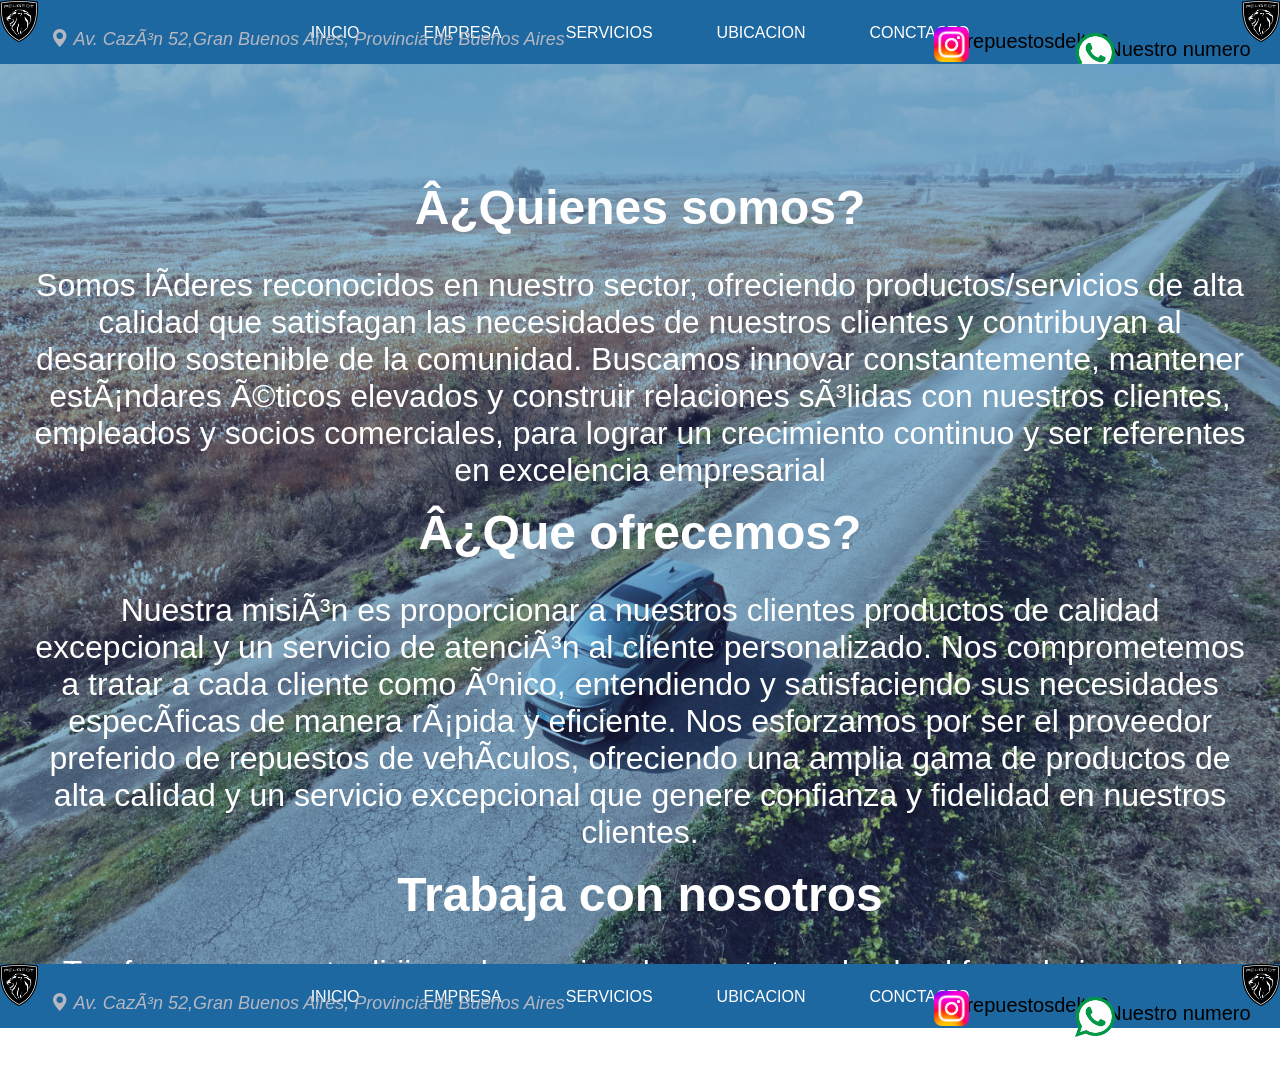
==== empresa.html @ d565d47a "antes del relative" ====
<link rel="stylesheet" href="servicios.css">
<link rel="stylesheet" href="https://cdn.jsdelivr.net/npm/bootstrap-icons@1.11.3/font/bootstrap-icons.min.css">

<html>

    <body>

        <header class="encabezado">
            <img class="logo" src="logo casa de repuesto.png" alt="logo de peugeot">
            <img class="logo2" src="logo casa de repuesto.png" alt="logo de peugeot">
            
            <nav class="navegadores">
                <a class="link"  href="index.html">INICIO</a>
                <a class="link"  href="empresa.html">EMPRESA</a>
                <a class="link"  href="servios.html">SERVICIOS</a>
                <a class="link"  target="_blank" href="https://www.google.com/maps/place/REPUESTOS+DELTA/@-34.4342332,-58.567251,15z/data=!4m6!3m5!1s0x95bca5776d4a55bf:0x32e2692f693c9735!8m2!3d-34.4342332!4d-58.567251!16s%2Fg%2F11b774ld4t?entry=ttu">UBICACION</a>
                <a class="link"  href="fomulario.html">CONCTACTO</a>
            </nav>
        
            <div>
                <i class="bi bi-geo-alt-fill logoUbicacion"> Av. Cazón 52,Gran Buenos Aires, Provincia de Buenos Aires</i>
            </div>
        
            <a class="Instagram" target="_blank" href="https://www.instagram.com/repuestosdelta2"><img src="Instagram.png" alt="logo de instagram" width="35px"  ></a>
            <p class="ig">repuestosdelta2</p>
            <a class="wpp" target="_blank" href="https://wa.link/dlo7z2"><img src="wpp.png" alt="logo de whats app" width="40px"></a>
            <p class="what">Nuestro numero</p>

        </header>
          <main>

              <SEction>
                <img class="foto" src="foto 3.jpg" alt="">
                <div class="textoEmpresa">
                    <h1 class="QueOfrecemos">¿Quienes somos?</h1>
                 <p class="textoMainEmpresa">Somos líderes reconocidos en nuestro sector, ofreciendo productos/servicios de alta calidad que satisfagan las necesidades de nuestros clientes y contribuyan al desarrollo sostenible de la comunidad. Buscamos innovar constantemente, 
                    mantener estándares éticos elevados y construir relaciones sólidas con nuestros clientes, empleados y socios comerciales, para lograr un crecimiento continuo y 
                    ser referentes en excelencia empresarial</p>
                    <h1 class="QueOfrecemos">¿Que ofrecemos?</h1>
    
                    <p class="textoMainEmpresa">Nuestra misión es proporcionar a nuestros clientes productos de calidad excepcional y un servicio de atención al cliente personalizado. 
                        Nos comprometemos a tratar a cada cliente como único, entendiendo y satisfaciendo sus necesidades específicas de manera rápida y eficiente. 
                        Nos esforzamos por ser el proveedor preferido de repuestos de vehículos, ofreciendo una amplia gama de productos de alta calidad y 
                        un servicio excepcional que genere confianza y fidelidad en nuestros clientes.</p>
    
                        <h1 class="QueOfrecemos">Trabaja con nosotros</h1>
                        <p class="textoMainEmpresa">Te ofrecemos que te dirijas a la seccion de conctato y 
                            desde el formulario puedas enviar tu propuesta como proveedor o Curriculum Vitae, en el cual te estaremos respondiendo a la brevedad
                        </p>
                </div>    
              </SEction>

            <div class="colorDeFondo">
                
            </div>
            
          </main>
         
          <footer class="pieDePagina">
      
            <img class="logo" src="logo casa de repuesto.png" alt="logo de peugeot">
            <img class="logo2" src="logo casa de repuesto.png" alt="logo de peugeot">
            
            <nav class="navegadores">
                <a class="link"  href="index.html">INICIO</a>
                <a class="link"  href="empresa.html">EMPRESA</a>
                <a class="link"  href="servios.html">SERVICIOS</a>
                <a class="link"  target="_blank" href="https://www.google.com/maps/place/REPUESTOS+DELTA/@-34.4342332,-58.567251,15z/data=!4m6!3m5!1s0x95bca5776d4a55bf:0x32e2692f693c9735!8m2!3d-34.4342332!4d-58.567251!16s%2Fg%2F11b774ld4t?entry=ttu">UBICACION</a>
                <a class="link"  href="fomulario.html">CONCTACTO</a>
            </nav>
      
            <div>
                <i class="bi bi-geo-alt-fill logoUbicacion"> Av. Cazón 52,Gran Buenos Aires, Provincia de Buenos Aires</i>
            </div>
      
            <a class="Instagram" target="_blank" href="https://www.instagram.com/repuestosdelta2"><img src="Instagram.png" alt="logo de instagram" width="35px"  ></a>
            <p class="ig">repuestosdelta2</p>
            <a class="wpp" target="_blank" href="https://wa.link/dlo7z2"><img src="wpp.png" alt="logo de whats app" width="40px"></a>
            <p class="what">Nuestro numero</p>
      
      
          </footer>
        <script src="https://cdn.jsdelivr.net/npm/bootstrap@5.3.3/dist/js/bootstrap.bundle.min.js" integrity="sha384-YvpcrYf0tY3lHB60NNkmXc5s9fDVZLESaAA55NDzOxhy9GkcIdslK1eN7N6jIeHz" crossorigin="anonymous"></script>   
    </body>    
</html>
---- servicios.css ----
*{
    margin: 0;
    padding: 0;
    font-family: Arial, Helvetica, sans-serif;
}

.encabezado{
    background-color: rgb(30, 104, 161);
    height: 4rem;
    position: relative;
}

.logo{
    width: 3%;
    position: absolute;
}

.logo2{
    width: 3%;
    position: absolute;
    margin-left: 97%;
}

.navegadores{
    display: flex;
    flex-direction: row;
    justify-content: center;
    gap: 4rem;
}

.link{
    color: white;
    text-decoration: none;
    margin-top: 1.5rem;
}

.logoUbicacion{
    position: absolute;
 margin-left: 4%;
 margin-top: -1%;
 font-size: 18px;
 color: rgb(181, 183, 193);
}

.logoUbicacions{
    position: absolute;
 margin-left: 4%;
 margin-top: -1.4%;
 font-size: 18px;
 color: rgb(181, 183, 193);
}
.Instagram{
    position: absolute;
    margin-left: 73%;
    margin-top: -1.2%;
}

.ig{
    margin-left: 75.5%;
    margin-top: -0.9%;
    font-size: 20px;
}

.Instagrams{
    position: absolute;
    margin-left: 73%;
    margin-top: -1.6%;
}

.igs{
    margin-left: 75.5%;
    margin-top: -1.4%;
    font-size: 20px;
    color: black;
}


.texto{
    position: absolute;
    text-align: end;
    padding: 0 250px;
    margin-top: 250px;
    color: white;
}

.textoEmpresa{
    text-align: center;
    margin: 2rem;
    font-size: large;
    font-size: 2rem;
    position: absolute;
    margin-top: -50rem;
    color: white;
}

.textoMainEmpresa{
    margin-top: 2rem;
    
}

.QueOfrecemos{
    margin-top: 1rem;
}

.colorDeFondo{
    position: absolute;
}
.foto{
    height: 900px;
    width: 100%;
    position: relative;
}

.formulario{
    display: flex;
    flex-direction: column;
    justify-content: center;
}


.wpp{
    position: absolute;
   margin-left: 84%;
    margin-top: -1.6%;
}

.what{
    margin-left: 86.5%;
    margin-top: -1.2%;
   font-size: 20px;
}

.wpps{
    position: absolute;
   margin-left: 84%;
    margin-top: -2.7%;
}

.whats{
    margin-left: 86.5%;
    margin-top: -2.5%;
   font-size: 20px;
   color: black;
}


.pieDePagina{
    background-color: rgb(30, 104, 161);
    height: 4rem;
    position: relative;
}

.servicioFoto{
    height: 300px;
    width: 30%;
    border-radius: 50px;
}

.ubicacionServicios{
    text-align: center;
    margin-top: 5%;
    padding: 0%;
}

.tituloServicios{
    text-align: center;
    margin-top: 4rem;
}
.color{
    background-color: blanchedalmond;
}

.parrafoServicio{
    margin-top: 5.2rem;
    text-align: center;
}

.contenedor{
    display: flex;
    justify-content: center;
    background-color: blanchedalmond;
    height: 855px;
}

.cuadrado1{
    width: 40%;
    height: 650px;
    background-color: white;
    border: 3px black solid;
    border-radius: 50px;
    margin-bottom: 20px;
    position: relative;
    top: 8rem;
}

.tamaño{
    width: 20%;
    height: 50px;
    margin-top: 2rem;
    margin-left: 38%;
}

.nombreForm{
    width: 60%;
    height: 30px;
    margin-left: 20%;
}

.consultaForm{
    width: 60%;
    height: 80px;
   margin-left: 20%;
}

.archivos{
    margin-left: 30%;
}

.indicaciones{
    font-size: 1.8rem;
    text-align: center;
    margin: 0.5rem;
}

.tituloForm{
    text-align: center;
    margin-top: 2rem;
    font-size: 3rem;
}
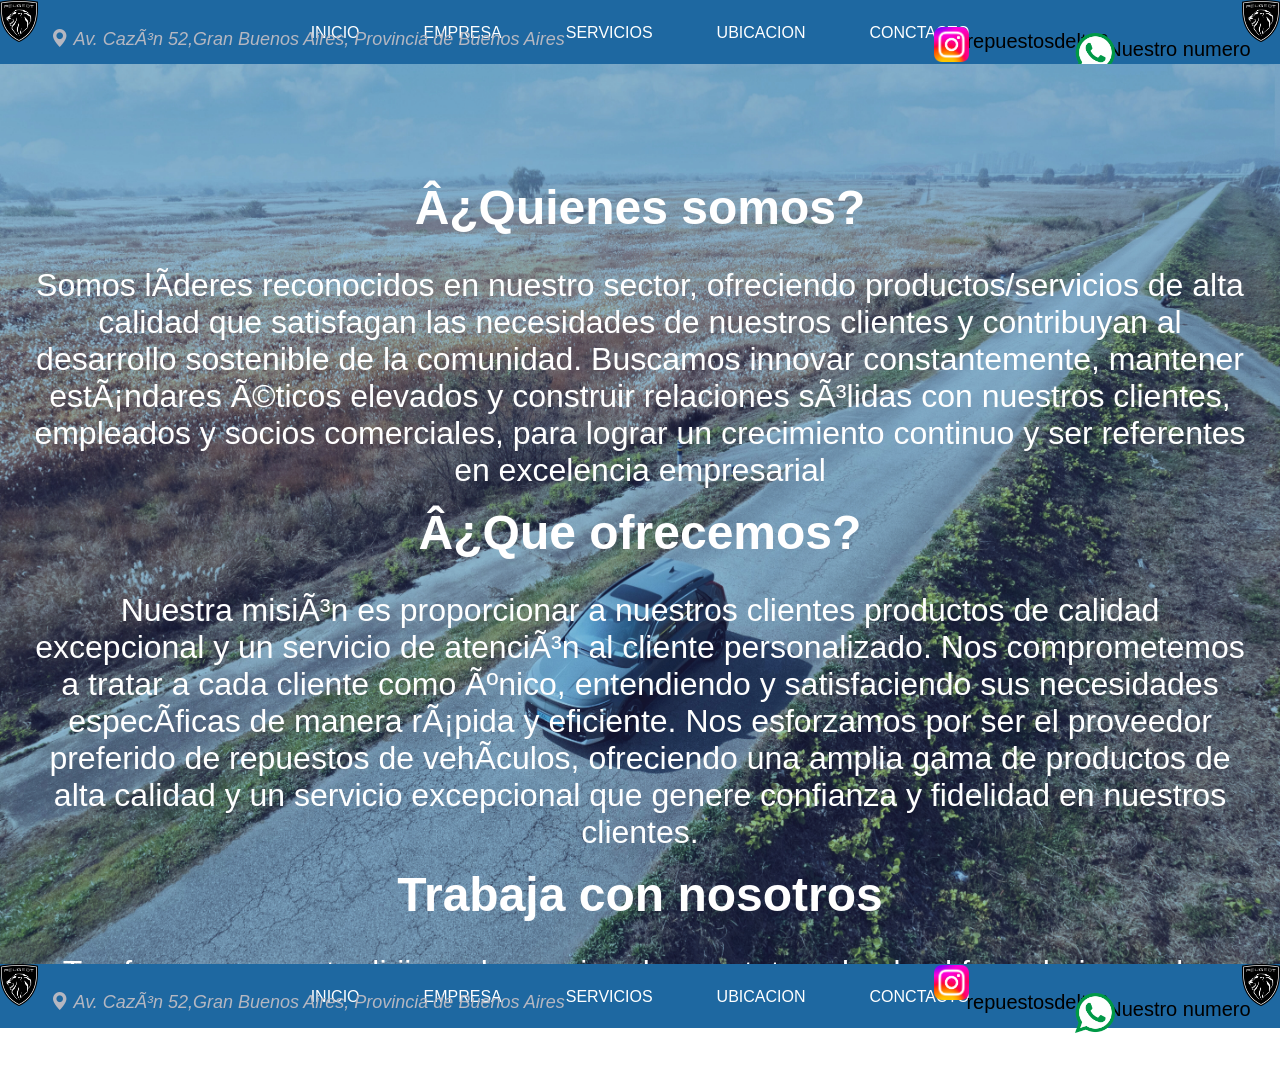
==== commit a92ff7f3: "diseño de pag terminado" ====
--- a/empresa.html
+++ b/empresa.html
@@ -70,16 +70,23 @@
             </nav>
       
             <div>
-                <i class="bi bi-geo-alt-fill logoUbicacion"> Av. Cazón 52,Gran Buenos Aires, Provincia de Buenos Aires</i>
+                <i class="bi bi-geo-alt-fill logoUbicacionFinal"> Av. Cazón 52,Gran Buenos Aires, Provincia de Buenos Aires</i>
             </div>
       
-            <a class="Instagram" target="_blank" href="https://www.instagram.com/repuestosdelta2"><img src="Instagram.png" alt="logo de instagram" width="35px"  ></a>
-            <p class="ig">repuestosdelta2</p>
-            <a class="wpp" target="_blank" href="https://wa.link/dlo7z2"><img src="wpp.png" alt="logo de whats app" width="40px"></a>
-            <p class="what">Nuestro numero</p>
+            <h1 class="tituloPie">Nuestras Redes</h1>
       
+            <div class="redesPie">
+      
+              <a class="Instagrams" target="_blank" href="https://www.instagram.com/repuestosdelta2"><img src="Instagram.png" alt="logo de instagram" width="35px"  ></a>
+              <p class="igs">repuestosdelta2</p>
+              <a class="wpp" target="_blank" href="https://wa.link/dlo7z2"><img src="wpp.png" alt="logo de whats app" width="40px"></a>
+              <p class="what">Nuestro numero</p>  
+      
+            </div>
+            
       
           </footer>
+
         <script src="https://cdn.jsdelivr.net/npm/bootstrap@5.3.3/dist/js/bootstrap.bundle.min.js" integrity="sha384-YvpcrYf0tY3lHB60NNkmXc5s9fDVZLESaAA55NDzOxhy9GkcIdslK1eN7N6jIeHz" crossorigin="anonymous"></script>   
     </body>    
 </html>
--- a/servicios.css
+++ b/servicios.css
@@ -42,10 +42,18 @@
  color: rgb(181, 183, 193);
 }
 
-.logoUbicacions{
+.logoUbicacionServ{
     position: absolute;
  margin-left: 4%;
- margin-top: -1.4%;
+ margin-top: -1.3%;
+ font-size: 18px;
+ color: rgb(181, 183, 193);
+}
+
+.logoUbicacionFinal{
+    position: absolute;
+ margin-left: 4%;
+ margin-top: -1.1%;
  font-size: 18px;
  color: rgb(181, 183, 193);
 }
@@ -64,16 +72,41 @@
 .Instagrams{
     position: absolute;
     margin-left: 73%;
-    margin-top: -1.6%;
+    margin-top: -2%;
 }
 
 .igs{
     margin-left: 75.5%;
-    margin-top: -1.4%;
+    margin-top: -1.2%;
     font-size: 20px;
     color: black;
 }
 
+.Instagramserv{
+    position: absolute;
+    margin-left: 73%;
+    margin-top: -1.5%;
+}
+
+.igserv{
+    margin-left: 75.5%;
+    margin-top: -1.5%;
+    font-size: 20px;
+    color: black;
+}
+
+.wppserv{
+    position: absolute;
+   margin-left: 84%;
+    margin-top: -2.7%;
+}
+
+.whatserv{
+    margin-left: 86.5%;
+    margin-top: -2.5%;
+   font-size: 20px;
+   color: black;
+}
 
 .texto{
     position: absolute;
@@ -133,7 +166,7 @@
 .wpps{
     position: absolute;
    margin-left: 84%;
-    margin-top: -2.7%;
+    margin-top: -3%;
 }
 
 .whats{
@@ -143,6 +176,9 @@
    color: black;
 }
 
+.tituloPie{
+    display: none;
+}
 
 .pieDePagina{
     background-color: rgb(30, 104, 161);
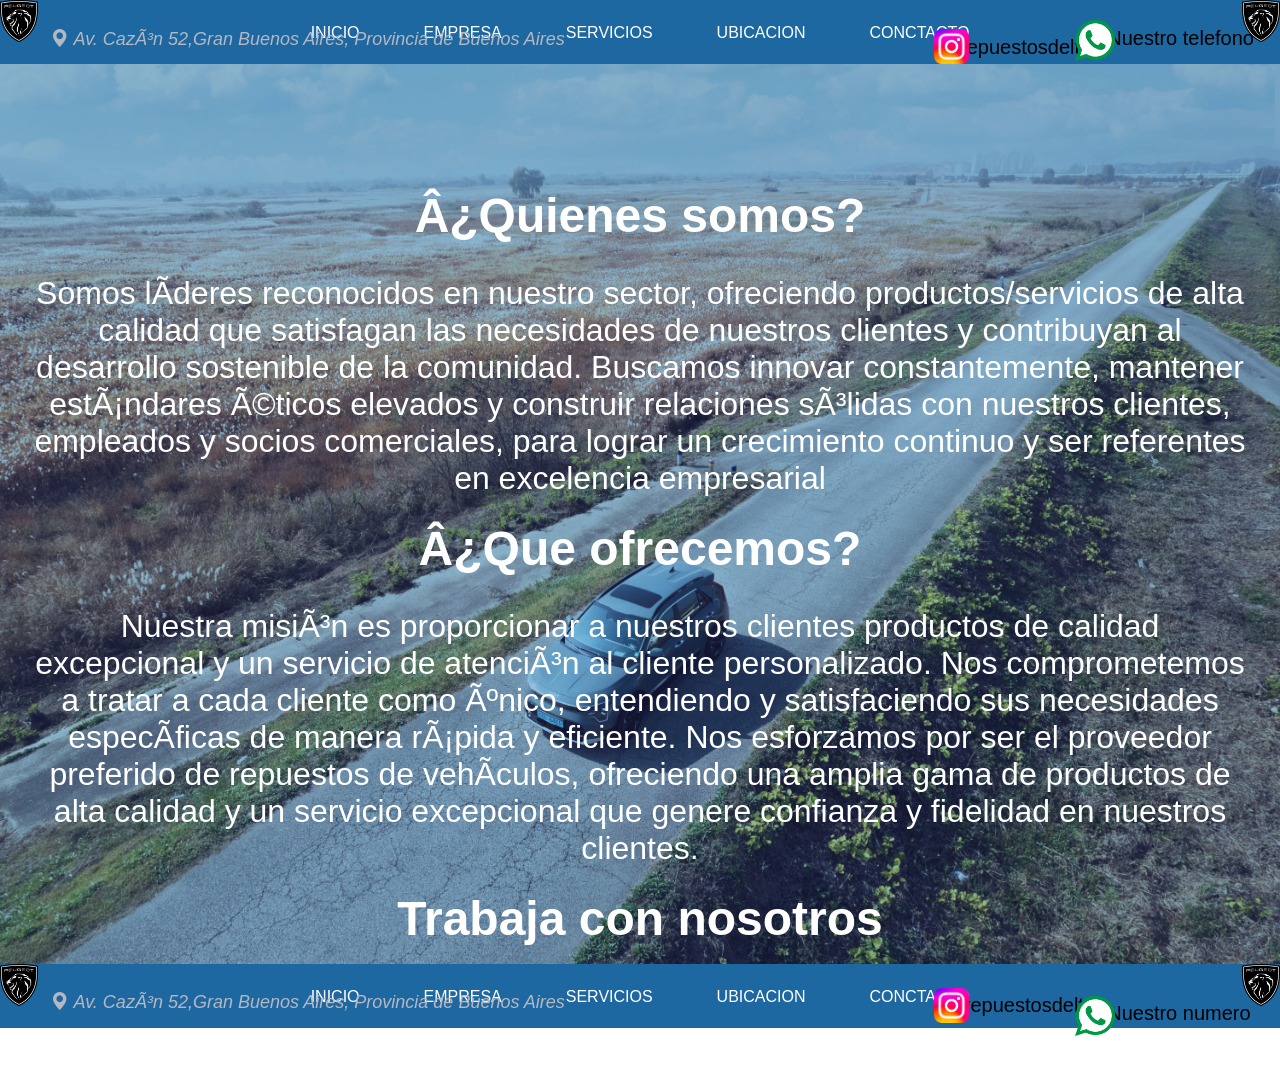
==== commit 3680bc4a: "terminacion de pag principal" ====
--- a/empresa.html
+++ b/empresa.html
@@ -1,15 +1,20 @@
 <link rel="stylesheet" href="servicios.css">
 <link rel="stylesheet" href="https://cdn.jsdelivr.net/npm/bootstrap-icons@1.11.3/font/bootstrap-icons.min.css">
-
+<link rel="stylesheet" href="enviar.js">
 <html>
 
     <body>
 
         <header class="encabezado">
+          <div class="logosEncabezadoEmpresa">
             <img class="logo" src="logo casa de repuesto.png" alt="logo de peugeot">
             <img class="logo2" src="logo casa de repuesto.png" alt="logo de peugeot">
-            
-            <nav class="navegadores">
+          </div>
+          <div class="logosEncabezadoEmpresa2">
+            <i class="bi bi-list hambu" id="lista"></i>
+          </div>
+           
+            <nav class="navegadores" id="nav">
                 <a class="link"  href="index.html">INICIO</a>
                 <a class="link"  href="empresa.html">EMPRESA</a>
                 <a class="link"  href="servios.html">SERVICIOS</a>
@@ -21,19 +26,23 @@
                 <i class="bi bi-geo-alt-fill logoUbicacion"> Av. Cazón 52,Gran Buenos Aires, Provincia de Buenos Aires</i>
             </div>
         
-            <a class="Instagram" target="_blank" href="https://www.instagram.com/repuestosdelta2"><img src="Instagram.png" alt="logo de instagram" width="35px"  ></a>
-            <p class="ig">repuestosdelta2</p>
-            <a class="wpp" target="_blank" href="https://wa.link/dlo7z2"><img src="wpp.png" alt="logo de whats app" width="40px"></a>
-            <p class="what">Nuestro numero</p>
-
+            <nav class="navegadoresEmpresa">
+              <a class="wppEmpresa" target="_blank" href="https://wa.link/dlo7z2"><img src="wpp.png" alt="logo de whats app" width="40px"></a>
+              <p class="whatEmpresa">Nuestro telefono</p>
+            </nav>
+            <nav class="navegadoresEmpresa">
+              <a class="InstagramEmpresa" target="_blank" href="https://www.instagram.com/repuestosdelta2"><img src="Instagram.png" alt="logo de instagram" width="35px"  ></a>
+              <p class="igEmpresa">repuestosdelta2</p>
+            </nav>
+            
         </header>
           <main>
 
               <SEction>
-                <img class="foto" src="foto 3.jpg" alt="">
+                <img class="fotoEmpresa" src="foto 3.jpg" alt="">
                 <div class="textoEmpresa">
                     <h1 class="QueOfrecemos">¿Quienes somos?</h1>
-                 <p class="textoMainEmpresa">Somos líderes reconocidos en nuestro sector, ofreciendo productos/servicios de alta calidad que satisfagan las necesidades de nuestros clientes y contribuyan al desarrollo sostenible de la comunidad. Buscamos innovar constantemente, 
+                  <p class="textoMainEmpresa">Somos líderes reconocidos en nuestro sector, ofreciendo productos/servicios de alta calidad que satisfagan las necesidades de nuestros clientes y contribuyan al desarrollo sostenible de la comunidad. Buscamos innovar constantemente, 
                     mantener estándares éticos elevados y construir relaciones sólidas con nuestros clientes, empleados y socios comerciales, para lograr un crecimiento continuo y 
                     ser referentes en excelencia empresarial</p>
                     <h1 class="QueOfrecemos">¿Que ofrecemos?</h1>
@@ -50,18 +59,17 @@
                 </div>    
               </SEction>
 
-            <div class="colorDeFondo">
-                
-            </div>
-            
           </main>
          
           <footer class="pieDePagina">
       
-            <img class="logo" src="logo casa de repuesto.png" alt="logo de peugeot">
-            <img class="logo2" src="logo casa de repuesto.png" alt="logo de peugeot">
+            <div class="LogosPieEmpresa">
+              <img class="logo" src="logo casa de repuesto.png" alt="logo de peugeot">
+              <img class="logo2" src="logo casa de repuesto.png" alt="logo de peugeot">
+            </div>
+   
             
-            <nav class="navegadores">
+            <nav class="navegadoresPieEmpresa">
                 <a class="link"  href="index.html">INICIO</a>
                 <a class="link"  href="empresa.html">EMPRESA</a>
                 <a class="link"  href="servios.html">SERVICIOS</a>
@@ -75,18 +83,20 @@
       
             <h1 class="tituloPie">Nuestras Redes</h1>
       
-            <div class="redesPie">
+            <div class="redesPieEmpresa">
       
-              <a class="Instagrams" target="_blank" href="https://www.instagram.com/repuestosdelta2"><img src="Instagram.png" alt="logo de instagram" width="35px"  ></a>
-              <p class="igs">repuestosdelta2</p>
-              <a class="wpp" target="_blank" href="https://wa.link/dlo7z2"><img src="wpp.png" alt="logo de whats app" width="40px"></a>
-              <p class="what">Nuestro numero</p>  
+              <a class="InstagramEmpresaPie" target="_blank" href="https://www.instagram.com/repuestosdelta2"><img src="Instagram.png" alt="logo de instagram" width="35px"  ></a>
+              <p class="igEmpresaPie">repuestosdelta2</p>
+              <a class="wppEmpresaPie" target="_blank" href="https://wa.link/dlo7z2"><img src="wpp.png" alt="logo de whats app" width="40px"></a>
+              <p class="whatEmpresaPie">Nuestro numero</p>  
       
             </div>
             
       
           </footer>
 
+
+          <script src="enviar.js"></script>
         <script src="https://cdn.jsdelivr.net/npm/bootstrap@5.3.3/dist/js/bootstrap.bundle.min.js" integrity="sha384-YvpcrYf0tY3lHB60NNkmXc5s9fDVZLESaAA55NDzOxhy9GkcIdslK1eN7N6jIeHz" crossorigin="anonymous"></script>   
     </body>    
 </html>
--- a/servicios.css
+++ b/servicios.css
@@ -28,6 +28,13 @@
     gap: 4rem;
 }
 
+.navegadoresPieEmpresa{
+    display: flex;
+    flex-direction: row;
+    justify-content: center;
+    gap: 4rem;
+}
+
 .link{
     color: white;
     text-decoration: none;
@@ -57,35 +64,59 @@
  font-size: 18px;
  color: rgb(181, 183, 193);
 }
-.Instagram{
+.InstagramEmpresa{
     position: absolute;
     margin-left: 73%;
+    margin-top: -0.5%;
+}
+
+.igEmpresa{
+    margin-left: 75%;
+    margin-top: -1.1%;
+    font-size: 20px;
+}
+
+.wppEmpresa{
+    position: absolute;
+   margin-left: 84%;
+    margin-top: -0.5%;
+    
+}
+
+.whatEmpresa{
+    margin-left: 86.5%;
     margin-top: -1.2%;
-}
-
-.ig{
-    margin-left: 75.5%;
+   font-size: 20px;
+}
+
+.InstagramEmpresaPie{
+    position: absolute;
+    margin-left: 73%;
+    margin-top: -0.5%;
+}
+
+.igEmpresaPie{
+    margin-left: 75.3%;
     margin-top: -0.9%;
     font-size: 20px;
 }
 
-.Instagrams{
+.wppEmpresaPie{
+    position: absolute;
+   margin-left: 84%;
+    margin-top: -1.7%;
+}
+
+.whatEmpresaPie{
+    margin-left: 86.5%;
+    margin-top: -1.2%;
+   font-size: 20px;
+}
+
+.Instagramserv{
     position: absolute;
     margin-left: 73%;
-    margin-top: -2%;
-}
-
-.igs{
-    margin-left: 75.5%;
-    margin-top: -1.2%;
-    font-size: 20px;
-    color: black;
-}
-
-.Instagramserv{
-    position: absolute;
-    margin-left: 73%;
-    margin-top: -1.5%;
+    margin-top: -0.2%;
 }
 
 .igserv{
@@ -108,6 +139,32 @@
    color: black;
 }
 
+.instagramFormulario{
+    position: absolute;
+    margin-left: 73%;
+     margin-top: -0.5%;
+}
+
+.igFormulario{
+    margin-left: 75.5%;
+    margin-top: -1%;
+    font-size: 20px;
+    color: black;
+}
+
+.wppFormulario{
+    position: absolute;
+   margin-left: 84%;
+    margin-top: -1.7%;
+}
+
+.whatFormulario{
+    margin-left: 86.5%;
+    margin-top: -1.2%;
+   font-size: 20px;
+   color: black;
+}
+
 .texto{
     position: absolute;
     text-align: end;
@@ -132,13 +189,13 @@
 }
 
 .QueOfrecemos{
-    margin-top: 1rem;
+    margin-top: 1.5rem;
 }
 
 .colorDeFondo{
     position: absolute;
 }
-.foto{
+.fotoEmpresa{
     height: 900px;
     width: 100%;
     position: relative;
@@ -148,32 +205,6 @@
     display: flex;
     flex-direction: column;
     justify-content: center;
-}
-
-
-.wpp{
-    position: absolute;
-   margin-left: 84%;
-    margin-top: -1.6%;
-}
-
-.what{
-    margin-left: 86.5%;
-    margin-top: -1.2%;
-   font-size: 20px;
-}
-
-.wpps{
-    position: absolute;
-   margin-left: 84%;
-    margin-top: -3%;
-}
-
-.whats{
-    margin-left: 86.5%;
-    margin-top: -2.5%;
-   font-size: 20px;
-   color: black;
 }
 
 .tituloPie{
@@ -262,4 +293,107 @@
     text-align: center;
     margin-top: 2rem;
     font-size: 3rem;
-}+}
+
+.hambu{
+    display: none;
+}
+
+@media (max-width: 481px){
+  
+  
+
+     .fotoEmpresa{
+        height: 800PX;
+        width: 100%;
+     }
+
+     .logoUbicacion{
+        font-size: 1.2rem;
+        margin-bottom: 3;
+    }
+    
+.textoEmpresa{
+    font-size: 1rem;
+    }
+
+.navegadoresPieEmpresa{
+    display: none;
+}
+
+.logosPieEmpresa{
+    display: none;
+}
+
+.logosEncabezadoEmpresa{
+    display: none;
+}
+
+    .redesPieEmpresa{
+        display: none;
+    }
+
+    .navegadoresEmp{
+        display: none;
+    }
+
+    .navegadoresEmpresa{
+        display: none;
+    }
+
+    .logoUbicacion{
+        height: 5rem;
+        width: 80%;
+        margin-left: -0%;
+        margin-top: 2%;
+        
+    }
+
+    .navegadores{
+        position: absolute;
+        top: 0;
+        left: 0;
+        display: flex;
+        flex-direction: column;
+        justify-content: center;
+        align-items: center;
+        gap: 2rem;
+        font-size: 1.5rem;
+        background-color: rgb(0, 0, 0,0.7);
+        height: 100vh;
+        width: 100%;
+        z-index: 1;
+        opacity: 0;
+        pointer-events: none;
+     }
+
+     .logosEncabezadoEmpresa2{
+        
+        height: 2rem;
+        margin-top: 1rem;
+        width: 20%;
+        margin-left: 75%;
+        position: absolute;
+     }
+    
+     .hambu{
+        font-size: 2rem;
+        display: flex;
+        justify-content: end;
+        text-align: start;
+        color: black;
+     }
+
+     .tituloPie{
+        text-align: center;
+        font-size: 1.5rem;
+        display: flex;
+        justify-content: center;
+    }
+    .logoUbicacionFinal{
+        display: none;
+    }
+}
+
+
+
